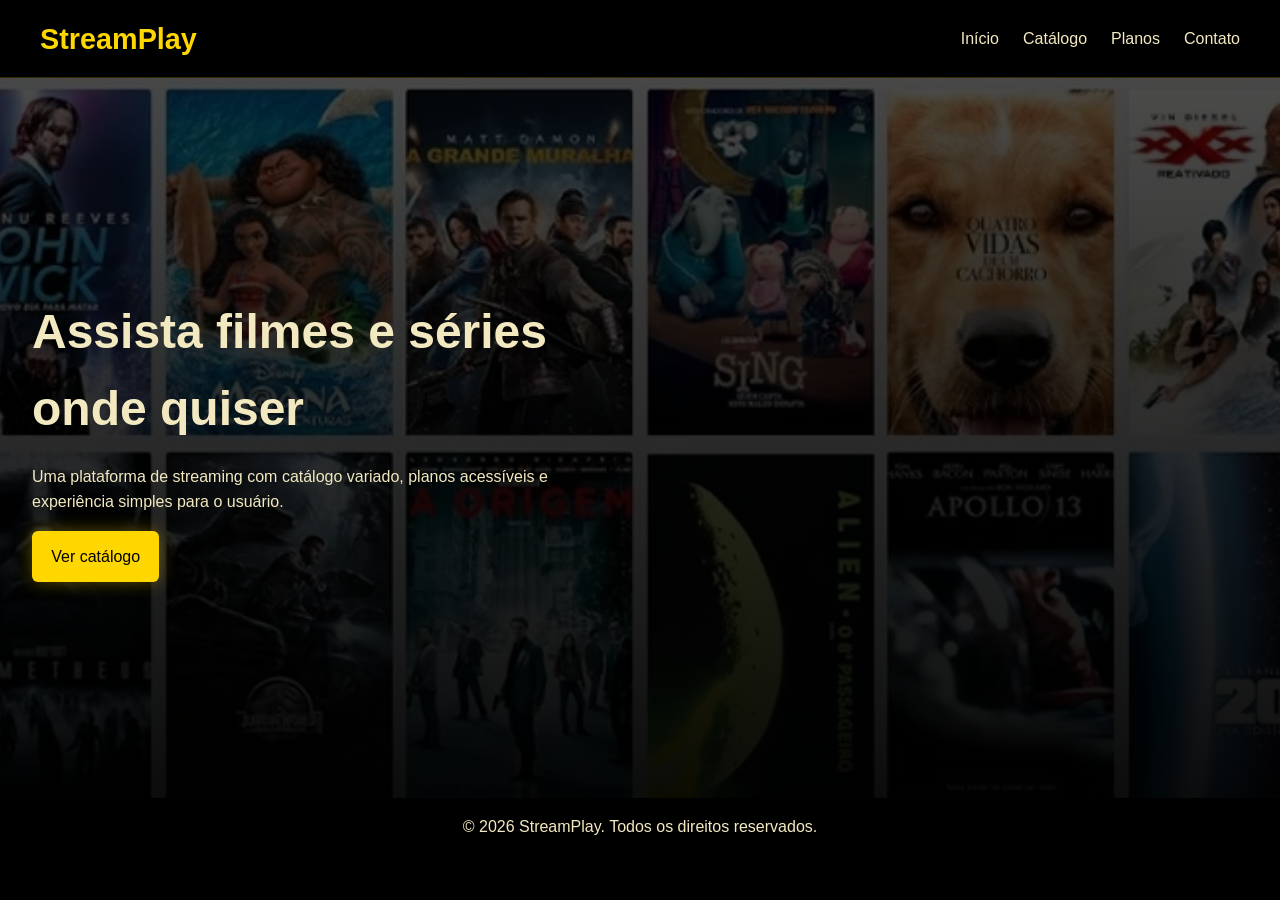
==== StreamPlay/index.html @ a2a436c3 "Criação do projeto" ====
<!DOCTYPE html>
<html lang="pt-BR">

<head>
    <meta charset="UTF-8">
    <meta name="description" content="StreamPlay - Plataforma de streaming de filmes e séries">
    <meta name="viewport" content="width=device-width, initial-scale=1.0">
    <title>StreamPlay</title>
    <link rel="stylesheet" href="css/style.css">
    <link rel="icon" type="image/svg+xml" href="img/logo.svg">
</head>

<body>

    <header class="header">
        <nav class="navbar">
            <h1 class="logo"><a href="index.html">StreamPlay</a></h1>

            <ul class="menu">
                <li><a href="index.html">Início</a></li>
                <li><a href="catalogo.html">Catálogo</a></li>
                <li><a href="planos.html">Planos</a></li>
                <li><a href="contato.html">Contato</a></li>
            </ul>
        </nav>
    </header>

    <main>
        <section id="inicio" class="hero">
            <article class="hero-conteudo">
                <h2>Assista filmes e séries onde quiser</h2>
                <p>Uma plataforma de streaming com catálogo variado, planos acessíveis e experiência simples para o
                    usuário.</p>
                <a href="catalogo.html" class="btn">Ver catálogo</a>
            </article>
        </section>
    </main>

    <footer class="footer">
        <p>&copy; 2026 StreamPlay. Todos os direitos reservados.</p>
    </footer>

    

    <script src="js/script.js"></script>
</body>

</html>
---- StreamPlay/css/style.css ----
* {
    margin: 0;
    padding: 0;
    box-sizing: border-box;
}

body {
    background: #000;
    color: #f3e9c1;
    font-family: Arial, sans-serif;
    line-height: 1.6;
}

.header {
    background-color: #000;
    box-shadow: inset 0 -1px 0 0 rgba(255, 215, 0, 0.2);
    padding: 1rem;
    position: sticky;
    top: 0;
    z-index: 10;
}

.navbar {
    max-width: 1200px;
    margin: auto;
    display: flex;
    justify-content: space-between;
    align-items: center;
}

.logo {
    color: #ffd700;
    font-size: 1.8rem;
}

.logo a {
    color: inherit;
    text-decoration: none;
}

.menu {
    display: flex;
    gap: 1.5rem;
    list-style: none;
}

.menu a {
    color: #f3e9c1;
    text-decoration: none;
    transition: color 0.3s ease;
}

.menu a:hover {
    color: #ffd700;
}

.hero {
    min-height: 80vh;
    background: linear-gradient(
        rgba(0, 0, 0, 0.7),
        rgba(0, 0, 0, 0.95)
    ),
    url("../img/hero.jpg");

    background-size: cover;
    background-position: center;
    background-repeat: no-repeat;
    display: flex;
    align-items: center;
    padding: 2rem;
}

.hero-conteudo {
    max-width: 600px;
}

.hero h2 {
    font-size: 3rem;
    margin-bottom: 1rem;
}

.btn,
.filtro,
.btn-detalhes,
.btn-favorito {
    border: none;
    border-radius: 6px;
    cursor: pointer;
    transition: transform 0.3s ease, background-color 0.3s ease, box-shadow 0.3s ease;
}

.btn {
    display: inline-block;
    background-color: #ffd700;
    color: #000;
    padding: 0.8rem 1.2rem;
    text-decoration: none;
    margin-top: 1rem;
    box-shadow: 0 0 18px rgba(255, 215, 0, 0.35);
}

.btn:hover,
.btn-detalhes:hover,
.btn-favorito:hover,
.filtro:hover {
    transform: scale(1.05);
}

.catalogo,
.planos,
.contato {
    max-width: 1200px;
    margin: auto;
    padding: 3rem 1rem;
}

.catalogo h2,
.planos h2,
.contato h2 {
    margin-bottom: 1.5rem;
}

#campoBusca {
    width: 100%;
    padding: 0.9rem;
    margin-bottom: 1.5rem;
    border-radius: 6px;
    border: none;
    font-size: 1rem;
}

.filtros {
    display: flex;
    gap: 1rem;
    flex-wrap: wrap;
    margin-bottom: 2rem;
}

.filtro {
    background-color: #111;
    color: #f3e9c1;
    padding: 0.7rem 1rem;
    box-shadow: inset 0 0 0 1px rgba(255, 215, 0, 0.15);
}

.filtro.ativo {
    background-color: #ffd700;
    color: #000;
}

.grid-filmes {
    display: grid;
    grid-template-columns: repeat(4, 1fr);
    gap: 1.5rem;
}

.card-filme {
    background-color: #080808;
    border-radius: 10px;
    padding: 1rem;
    transition: transform 0.3s ease, box-shadow 0.3s ease;
    border: 1px solid rgba(255, 215, 0, 0.18);
}

.card-filme:hover {
    transform: translateY(-6px);
    box-shadow: 0 18px 40px rgba(255, 215, 0, 0.18);
}

.card-filme img {
    width: 100%;
    height: 260px;
    object-fit: cover;
    border-radius: 8px;
    margin-bottom: 1rem;
}

.btn-detalhes,
.btn-favorito {
    width: 100%;
    padding: 0.7rem;
    margin-top: 0.5rem;
}

.btn-detalhes {
    background-color: #ffd700;
    color: #000;
}

.btn-favorito {
    background-color: #333;
    color: #f3e9c1;
}

.btn-favorito.favoritado {
    background-color: #ffdc73;
    color: #000;
}

.grid-planos {
    display: grid;
    grid-template-columns: repeat(3, 1fr);
    gap: 1.5rem;
}

.plano {
    background-color: #080808;
    padding: 2rem;
    border-radius: 10px;
    text-align: center;
    transition: transform 0.3s ease, box-shadow 0.3s ease;
    border: 1px solid rgba(255, 215, 0, 0.18);
}

.plano:hover {
    transform: scale(1.03);
    box-shadow: 0 0 24px rgba(255, 215, 0, 0.18);
}

.destaque {
    border: 2px solid #ffd700;
    background: linear-gradient(180deg, rgba(30,30,30,0.95), rgba(10,10,10,0.95));
}

.qrcode-conteudo {
    max-width: 900px;
    margin: auto;
    padding: 3rem 1rem;
}

.qrcode-card {
    background-color: #080808;
    border: 1px solid rgba(255, 215, 0, 0.18);
    border-radius: 12px;
    padding: 2rem;
    display: grid;
    grid-template-columns: 320px 1fr;
    gap: 1.5rem;
    align-items: center;
}

.qrcode-card img {
    width: 100%;
    border-radius: 12px;
    border: 1px solid rgba(255, 215, 0, 0.18);
}

.qrcode-info {
    display: flex;
    flex-direction: column;
    gap: 1rem;
}

.qrcode-info h2,
.qrcode-info p {
    margin-bottom: 0.75rem;
}

.qrcode-chave {
    background-color: #0d0d0d;
    padding: 1rem;
    border-radius: 8px;
    border: 1px solid rgba(255, 215, 0, 0.12);
    font-family: monospace;
    word-break: break-all;
}

.qrcode-voltar {
    display: inline-block;
    margin-top: 1rem;
    color: #ffd700;
    text-decoration: none;
}

@media (max-width: 900px) {
    .qrcode-card {
        grid-template-columns: 1fr;
    }
}

form {
    background-color: #0d0d0d;
    padding: 2rem;
    border-radius: 10px;
    border: 1px solid rgba(255, 215, 0, 0.14);
}

.campo {
    margin-bottom: 1rem;
}

.campo label {
    display: block;
    margin-bottom: 0.4rem;
}

.campo input {
    width: 100%;
    padding: 0.8rem;
    border: none;
    border-radius: 6px;
}

#mensagemSucesso {
    margin-top: 1rem;
    color: #00ff88;
    font-weight: bold;
}

.footer {
    background-color: #000;
    text-align: center;
    padding: 1rem;
}

.modal {
    display: none;
    position: fixed;
    inset: 0;
    background-color: rgba(0, 0, 0, 0.8);
    justify-content: center;
    align-items: center;
    padding: 1rem;
}

.modal-conteudo {
    background-color: #0f0f0f;
    padding: 2rem;
    border-radius: 10px;
    max-width: 500px;
    width: 100%;
    position: relative;
    border: 1px solid rgba(255, 215, 0, 0.18);
}

.secundario {
    color: #ffd700;
    background-color: rgba(255, 215, 0, 0.08);
    border: 1px solid rgba(255, 215, 0, 0.2);
}

.fechar {
    position: absolute;
    right: 15px;
    top: 10px;
    background: none;
    color: white;
    border: none;
    font-size: 2rem;
    cursor: pointer;
}

@media (max-width: 900px) {
    .grid-filmes {
        grid-template-columns: repeat(2, 1fr);
    }

    .grid-planos {
        grid-template-columns: 1fr;
    }
}

@media (max-width: 600px) {
    .navbar {
        flex-direction: column;
        gap: 1rem;
    }

    .menu {
        flex-direction: column;
        text-align: center;
    }

    .grid-filmes {
        grid-template-columns: 1fr;
    }

    .hero h2 {
        font-size: 2rem;
    }
}
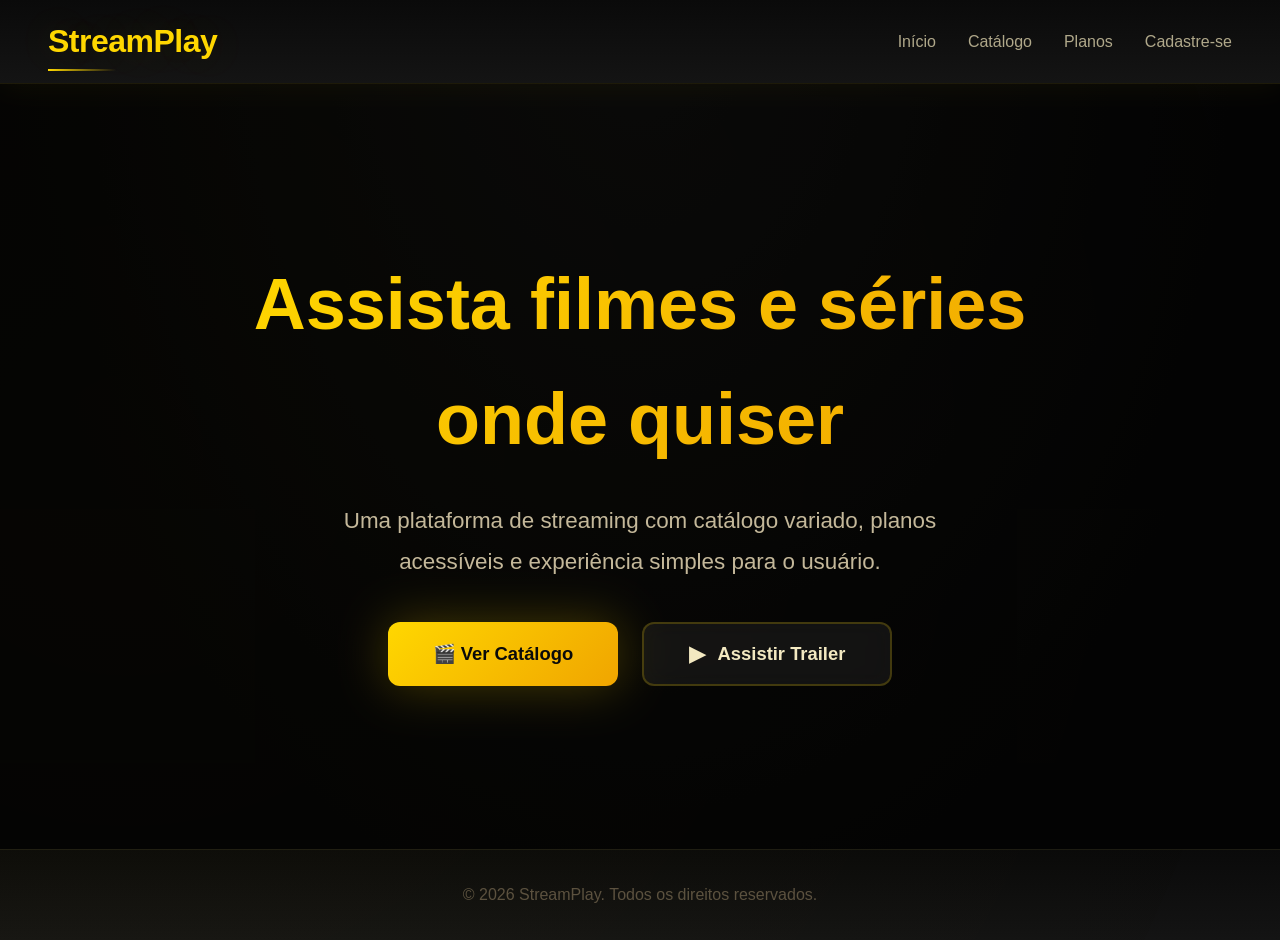
==== commit 8578be42: "ajustes" ====
--- a/StreamPlay/index.html
+++ b/StreamPlay/index.html
@@ -20,28 +20,51 @@
                 <li><a href="index.html">Início</a></li>
                 <li><a href="catalogo.html">Catálogo</a></li>
                 <li><a href="planos.html">Planos</a></li>
-                <li><a href="contato.html">Contato</a></li>
+                <li><a href="contato.html">Cadastre-se</a></li>
             </ul>
         </nav>
     </header>
 
     <main>
-        <section id="inicio" class="hero">
-            <article class="hero-conteudo">
+        <!-- ===== HERO COM VÍDEO DE FUNDO ===== -->
+        <section class="hero-video">
+            <!-- Vídeo de fundo: House of the Dragon -->
+            <video autoplay muted loop playsinline id="bgVideo">
+                <source src="videos/House of the Dragon.mp4" type="video/mp4">
+            </video>
+            
+            <div class="hero-conteudo">
                 <h2>Assista filmes e séries onde quiser</h2>
-                <p>Uma plataforma de streaming com catálogo variado, planos acessíveis e experiência simples para o
-                    usuário.</p>
-                <a href="catalogo.html" class="btn">Ver catálogo</a>
-            </article>
+                <p>Uma plataforma de streaming com catálogo variado, planos acessíveis e experiência simples para o usuário.</p>
+                
+                <div class="hero-botoes">
+                    <a href="catalogo.html" class="btn-hero btn-hero-principal">
+                        🎬 Ver Catálogo
+                    </a>
+                    <button id="btnAbrirVideo" class="btn-hero btn-hero-secundario">
+                        <span class="icone">▶</span> Assistir Trailer
+                    </button>
+                </div>
+            </div>
         </section>
     </main>
+
+    <!-- ===== MODAL DE VÍDEO ===== -->
+    <div id="videoModal" class="modal">
+        <div class="modal-conteudo video-modal">
+            <button id="fecharVideo" class="fechar">&times;</button>
+            <!-- Vídeo do modal: House of the Dragon -->
+            <video controls id="videoPlayer" width="100%">
+                <source src="videos/House of the Dragon.mp4" type="video/mp4">
+                Seu navegador não suporta vídeo.
+            </video>
+        </div>
+    </div>
 
     <footer class="footer">
         <p>&copy; 2026 StreamPlay. Todos os direitos reservados.</p>
     </footer>
 
-    
-
     <script src="js/script.js"></script>
 </body>
 
--- a/StreamPlay/css/style.css
+++ b/StreamPlay/css/style.css
@@ -4,33 +4,74 @@
     box-sizing: border-box;
 }
 
+html, body {
+    width: 100%;
+    min-height: 100vh;
+    overflow-x: hidden;
+}
+
 body {
-    background: #000;
+    background: #0a0a0a;
     color: #f3e9c1;
-    font-family: Arial, sans-serif;
+    font-family: 'Segoe UI', Arial, sans-serif;
     line-height: 1.6;
-}
-
+    background: radial-gradient(ellipse at top, #1a1a1a 0%, #0a0a0a 70%);
+    min-height: 100vh;
+    display: flex;
+    flex-direction: column;
+}
+
+/* Efeito de brilho sutil no fundo */
+body::before {
+    content: '';
+    position: fixed;
+    top: -50%;
+    left: -50%;
+    width: 200%;
+    height: 200%;
+    background: radial-gradient(circle at 30% 50%, rgba(255, 215, 0, 0.03) 0%, transparent 60%);
+    pointer-events: none;
+    z-index: 0;
+}
+
+/* HEADER - FULL WIDTH */
 .header {
-    background-color: #000;
-    box-shadow: inset 0 -1px 0 0 rgba(255, 215, 0, 0.2);
-    padding: 1rem;
+    background: linear-gradient(180deg, #0a0a0a 0%, #141414 100%);
+    box-shadow: 0 2px 30px rgba(255, 215, 0, 0.05);
+    padding: 1rem 2rem;
     position: sticky;
     top: 0;
     z-index: 10;
+    border-bottom: 1px solid rgba(255, 215, 0, 0.08);
+    width: 100%;
 }
 
 .navbar {
-    max-width: 1200px;
-    margin: auto;
+    max-width: 1400px;
+    margin: 0 auto;
     display: flex;
     justify-content: space-between;
     align-items: center;
+    padding: 0 1rem;
 }
 
 .logo {
     color: #ffd700;
-    font-size: 1.8rem;
+    font-size: 2rem;
+    font-weight: 800;
+    letter-spacing: -0.5px;
+    text-shadow: 0 0 40px rgba(255, 215, 0, 0.15);
+    position: relative;
+}
+
+.logo::after {
+    content: '';
+    position: absolute;
+    bottom: -4px;
+    left: 0;
+    width: 40%;
+    height: 2px;
+    background: linear-gradient(90deg, #ffd700, transparent);
 }
 
 .logo a {
@@ -40,209 +81,595 @@
 
 .menu {
     display: flex;
-    gap: 1.5rem;
+    gap: 2rem;
     list-style: none;
 }
 
 .menu a {
-    color: #f3e9c1;
+    color: #b0a88a;
     text-decoration: none;
-    transition: color 0.3s ease;
+    transition: all 0.3s ease;
+    font-weight: 500;
+    position: relative;
+    padding: 0.5rem 0;
+}
+
+.menu a::after {
+    content: '';
+    position: absolute;
+    bottom: 0;
+    left: 0;
+    width: 0;
+    height: 2px;
+    background: linear-gradient(90deg, #ffd700, #f0a500);
+    transition: width 0.3s ease;
 }
 
 .menu a:hover {
     color: #ffd700;
 }
 
+.menu a:hover::after {
+    width: 100%;
+}
+
+/* ===== VÍDEO DE FUNDO NO HERO ===== */
+.hero-video {
+    position: relative;
+    min-height: 85vh;
+    overflow: hidden;
+    display: flex;
+    align-items: center;
+    justify-content: center;
+    padding: 4rem 2rem;
+    width: 100%;
+}
+
+#bgVideo {
+    position: absolute;
+    top: 50%;
+    left: 50%;
+    min-width: 100%;
+    min-height: 100%;
+    transform: translate(-50%, -50%);
+    object-fit: cover;
+    z-index: 0;
+}
+
+.hero-video .hero-conteudo {
+    position: relative;
+    z-index: 2;
+    max-width: 850px;
+    padding: 2rem;
+    text-align: center;
+}
+
+/* Overlay escuro sobre o vídeo */
+.hero-video::after {
+    content: '';
+    position: absolute;
+    inset: 0;
+    background: rgba(0, 0, 0, 0.65);
+    z-index: 1;
+}
+
+/* HERO - Versão sem vídeo (fallback) */
 .hero {
-    min-height: 80vh;
+    min-height: 85vh;
+    width: 100%;
     background: linear-gradient(
-        rgba(0, 0, 0, 0.7),
-        rgba(0, 0, 0, 0.95)
+        rgba(0, 0, 0, 0.6),
+        rgba(0, 0, 0, 0.9)
     ),
     url("../img/hero.jpg");
-
     background-size: cover;
     background-position: center;
     background-repeat: no-repeat;
     display: flex;
     align-items: center;
+    justify-content: center;
+    padding: 4rem 2rem;
+    position: relative;
+    overflow: hidden;
+    flex: 1;
+}
+
+.hero::before {
+    content: '';
+    position: absolute;
+    top: -50%;
+    right: -20%;
+    width: 60%;
+    height: 200%;
+    background: radial-gradient(ellipse, rgba(255, 215, 0, 0.05) 0%, transparent 70%);
+    pointer-events: none;
+}
+
+.hero-conteudo {
+    max-width: 850px;
+    position: relative;
+    z-index: 1;
     padding: 2rem;
-}
-
-.hero-conteudo {
-    max-width: 600px;
+    text-align: center;
 }
 
 .hero h2 {
-    font-size: 3rem;
-    margin-bottom: 1rem;
-}
-
+    font-size: 4.5rem;
+    margin-bottom: 1.5rem;
+    font-weight: 800;
+    background: linear-gradient(135deg, #ffd700 0%, #f0a500 50%, #ffd700 100%);
+    -webkit-background-clip: text;
+    -webkit-text-fill-color: transparent;
+    background-clip: text;
+    text-shadow: none;
+    animation: shimmer 3s ease-in-out infinite;
+    background-size: 200% 200%;
+}
+
+.hero-video .hero-conteudo h2 {
+    font-size: 4.5rem;
+    margin-bottom: 1.5rem;
+    font-weight: 800;
+    background: linear-gradient(135deg, #ffd700 0%, #f0a500 50%, #ffd700 100%);
+    -webkit-background-clip: text;
+    -webkit-text-fill-color: transparent;
+    background-clip: text;
+    text-shadow: none;
+    animation: shimmer 3s ease-in-out infinite;
+    background-size: 200% 200%;
+}
+
+@keyframes shimmer {
+    0%, 100% { background-position: 0% 50%; }
+    50% { background-position: 100% 50%; }
+}
+
+.hero p,
+.hero-video .hero-conteudo p {
+    font-size: 1.4rem;
+    color: #c4b89a;
+    margin-bottom: 2.5rem;
+    line-height: 1.8;
+    max-width: 650px;
+    margin-left: auto;
+    margin-right: auto;
+}
+
+/* ===== BOTÕES DO HERO - MAIORES E ALINHADOS ===== */
+.hero-botoes {
+    display: flex;
+    gap: 1.5rem;
+    justify-content: center;
+    align-items: stretch;
+    flex-wrap: wrap;
+    margin-top: 0.5rem;
+}
+
+.btn-hero {
+    display: inline-flex;
+    align-items: center;
+    justify-content: center;
+    min-width: 220px;
+    padding: 1.1rem 2.8rem;
+    border-radius: 12px;
+    font-weight: 700;
+    font-size: 1.15rem;
+    text-decoration: none;
+    cursor: pointer;
+    transition: all 0.3s cubic-bezier(0.4, 0, 0.2, 1);
+    border: none;
+    gap: 0.8rem;
+    text-align: center;
+    line-height: 1.2;
+}
+
+.btn-hero-principal {
+    background: linear-gradient(135deg, #ffd700, #f0a500);
+    color: #0a0a0a;
+    box-shadow: 0 0 50px rgba(255, 215, 0, 0.25);
+}
+
+.btn-hero-principal:hover {
+    transform: translateY(-3px) scale(1.03);
+    box-shadow: 0 0 70px rgba(255, 215, 0, 0.35);
+}
+
+.btn-hero-secundario {
+    background: rgba(255, 255, 255, 0.06);
+    color: #f3e9c1;
+    border: 2px solid rgba(255, 215, 0, 0.2);
+    backdrop-filter: blur(10px);
+}
+
+.btn-hero-secundario:hover {
+    background: rgba(255, 215, 0, 0.1);
+    border-color: rgba(255, 215, 0, 0.4);
+    transform: translateY(-3px) scale(1.02);
+}
+
+.btn-hero-secundario .icone {
+    font-size: 1.3rem;
+}
+
+/* SEÇÕES - FULL WIDTH */
+.catalogo,
+.planos,
+.contato {
+    width: 100%;
+    max-width: 1400px;
+    margin: 0 auto;
+    padding: 3rem 2rem;
+    flex: 1;
+}
+
+.catalogo h2,
+.planos h2,
+.contato h2 {
+    margin-bottom: 2rem;
+    font-size: 2.8rem;
+    font-weight: 800;
+    background: linear-gradient(135deg, #ffd700, #f0a500);
+    -webkit-background-clip: text;
+    -webkit-text-fill-color: transparent;
+    background-clip: text;
+    position: relative;
+    display: inline-block;
+}
+
+.catalogo h2::after,
+.planos h2::after,
+.contato h2::after {
+    content: '';
+    position: absolute;
+    bottom: -8px;
+    left: 0;
+    width: 60%;
+    height: 3px;
+    background: linear-gradient(90deg, #ffd700, transparent);
+}
+
+/* BOTÕES */
 .btn,
 .filtro,
 .btn-detalhes,
-.btn-favorito {
+.btn-favorito,
+.btn-trailer {
     border: none;
-    border-radius: 6px;
+    border-radius: 8px;
     cursor: pointer;
-    transition: transform 0.3s ease, background-color 0.3s ease, box-shadow 0.3s ease;
+    transition: all 0.3s cubic-bezier(0.4, 0, 0.2, 1);
 }
 
 .btn {
     display: inline-block;
-    background-color: #ffd700;
-    color: #000;
-    padding: 0.8rem 1.2rem;
+    background: linear-gradient(135deg, #ffd700, #f0a500);
+    color: #0a0a0a;
+    padding: 0.9rem 2rem;
     text-decoration: none;
-    margin-top: 1rem;
-    box-shadow: 0 0 18px rgba(255, 215, 0, 0.35);
-}
-
-.btn:hover,
-.btn-detalhes:hover,
-.btn-favorito:hover,
-.filtro:hover {
-    transform: scale(1.05);
-}
-
-.catalogo,
-.planos,
-.contato {
-    max-width: 1200px;
-    margin: auto;
-    padding: 3rem 1rem;
-}
-
-.catalogo h2,
-.planos h2,
-.contato h2 {
-    margin-bottom: 1.5rem;
-}
-
+    font-weight: 700;
+    box-shadow: 0 0 40px rgba(255, 215, 0, 0.2);
+    position: relative;
+    overflow: hidden;
+}
+
+.btn::before {
+    content: '';
+    position: absolute;
+    top: 0;
+    left: -100%;
+    width: 100%;
+    height: 100%;
+    background: linear-gradient(90deg, transparent, rgba(255, 255, 255, 0.2), transparent);
+    transition: left 0.5s ease;
+}
+
+.btn:hover::before {
+    left: 100%;
+}
+
+.btn:hover {
+    transform: translateY(-2px) scale(1.02);
+    box-shadow: 0 0 60px rgba(255, 215, 0, 0.3);
+}
+
+/* BUSCA */
 #campoBusca {
     width: 100%;
-    padding: 0.9rem;
-    margin-bottom: 1.5rem;
-    border-radius: 6px;
-    border: none;
+    padding: 1rem 1.2rem;
+    margin-bottom: 2rem;
+    border-radius: 12px;
+    border: 1px solid rgba(255, 215, 0, 0.15);
     font-size: 1rem;
-}
-
+    background: rgba(20, 20, 20, 0.8);
+    color: #f3e9c1;
+    transition: all 0.3s ease;
+    backdrop-filter: blur(10px);
+}
+
+#campoBusca:focus {
+    outline: none;
+    border-color: #ffd700;
+    box-shadow: 0 0 30px rgba(255, 215, 0, 0.08);
+    background: rgba(30, 30, 30, 0.9);
+}
+
+#campoBusca::placeholder {
+    color: #6a604a;
+}
+
+/* FILTROS */
 .filtros {
     display: flex;
     gap: 1rem;
     flex-wrap: wrap;
-    margin-bottom: 2rem;
+    margin-bottom: 2.5rem;
 }
 
 .filtro {
-    background-color: #111;
-    color: #f3e9c1;
-    padding: 0.7rem 1rem;
-    box-shadow: inset 0 0 0 1px rgba(255, 215, 0, 0.15);
+    background: rgba(20, 20, 20, 0.8);
+    color: #b0a88a;
+    padding: 0.7rem 1.5rem;
+    border: 1px solid rgba(255, 215, 0, 0.08);
+    border-radius: 20px;
+    font-weight: 500;
+    backdrop-filter: blur(10px);
+}
+
+.filtro:hover {
+    border-color: rgba(255, 215, 0, 0.3);
+    color: #ffd700;
 }
 
 .filtro.ativo {
-    background-color: #ffd700;
-    color: #000;
-}
-
+    background: linear-gradient(135deg, #ffd700, #f0a500);
+    color: #0a0a0a;
+    border-color: #ffd700;
+    box-shadow: 0 0 30px rgba(255, 215, 0, 0.15);
+}
+
+/* GRID FILMES */
 .grid-filmes {
     display: grid;
     grid-template-columns: repeat(4, 1fr);
-    gap: 1.5rem;
+    gap: 2rem;
 }
 
 .card-filme {
-    background-color: #080808;
-    border-radius: 10px;
-    padding: 1rem;
-    transition: transform 0.3s ease, box-shadow 0.3s ease;
-    border: 1px solid rgba(255, 215, 0, 0.18);
+    background: linear-gradient(145deg, #141414, #1a1a1a);
+    border-radius: 16px;
+    padding: 1.2rem;
+    transition: all 0.4s cubic-bezier(0.4, 0, 0.2, 1);
+    border: 1px solid rgba(255, 215, 0, 0.06);
+    position: relative;
+    overflow: hidden;
+    display: flex;
+    flex-direction: column;
+}
+
+.card-filme::before {
+    content: '';
+    position: absolute;
+    top: 0;
+    left: 0;
+    right: 0;
+    bottom: 0;
+    background: linear-gradient(135deg, rgba(255, 215, 0, 0.03), transparent);
+    pointer-events: none;
+    opacity: 0;
+    transition: opacity 0.4s ease;
+}
+
+.card-filme:hover::before {
+    opacity: 1;
 }
 
 .card-filme:hover {
-    transform: translateY(-6px);
-    box-shadow: 0 18px 40px rgba(255, 215, 0, 0.18);
-}
-
-.card-filme img {
-    width: 100%;
-    height: 260px;
+    transform: translateY(-8px);
+    box-shadow: 0 20px 60px rgba(255, 215, 0, 0.08);
+    border-color: rgba(255, 215, 0, 0.15);
+}
+
+/* ===== IMAGENS DOS FILMES EM 16:9 - SEM ÍCONE ===== */
+.card-filme .img-container {
+    position: relative;
+    width: 100%;
+    padding-bottom: 56.25%;
+    border-radius: 12px;
+    overflow: hidden;
+    margin-bottom: 1rem;
+    background: linear-gradient(135deg, #1a1a1a, #2a2a2a);
+    display: block;
+    flex-shrink: 0;
+}
+
+.card-filme .img-container img {
+    position: absolute;
+    top: 0;
+    left: 0;
+    width: 100%;
+    height: 100%;
     object-fit: cover;
+    transition: transform 0.4s ease;
+    display: block;
+}
+
+.card-filme:hover .img-container img {
+    transform: scale(1.05);
+}
+
+/* Fallback quando a imagem não carrega - SEM ÍCONE */
+.card-filme .img-fallback {
+    display: none;
+}
+
+/* ===== TÍTULO E CATEGORIA ===== */
+.card-filme h3 {
+    min-height: 55px;
+    font-size: 1.1rem;
+    color: #f3e9c1;
+    font-weight: 600;
+    margin-bottom: 0.2rem;
+    line-height: 1.3;
+}
+
+.card-filme .categoria-filme {
+    color: #ffd700;
+    font-weight: 500;
+    font-size: 0.9rem;
+    margin-bottom: 0.8rem;
+    min-height: 24px;
+}
+
+/* BOTÕES DOS CARDS */
+.btn-detalhes,
+.btn-favorito,
+.btn-trailer {
+    width: 100%;
+    padding: 0.7rem;
+    margin-top: 0.4rem;
     border-radius: 8px;
-    margin-bottom: 1rem;
-}
-
-.btn-detalhes,
+    font-weight: 600;
+    font-size: 0.85rem;
+}
+
+.btn-detalhes {
+    background: linear-gradient(135deg, #ffd700, #f0a500);
+    color: #0a0a0a;
+}
+
 .btn-favorito {
-    width: 100%;
-    padding: 0.7rem;
-    margin-top: 0.5rem;
-}
-
-.btn-detalhes {
-    background-color: #ffd700;
-    color: #000;
-}
-
-.btn-favorito {
-    background-color: #333;
-    color: #f3e9c1;
+    background: rgba(30, 30, 30, 0.8);
+    color: #b0a88a;
+    border: 1px solid rgba(255, 215, 0, 0.08);
+}
+
+.btn-favorito:hover {
+    border-color: rgba(255, 215, 0, 0.3);
+    color: #ffd700;
 }
 
 .btn-favorito.favoritado {
-    background-color: #ffdc73;
-    color: #000;
-}
-
+    background: linear-gradient(135deg, #ffd700, #f0a500);
+    color: #0a0a0a;
+    border-color: #ffd700;
+}
+
+.btn-trailer {
+    background: rgba(30, 30, 30, 0.8);
+    color: #b0a88a;
+    border: 1px solid rgba(255, 215, 0, 0.08);
+}
+
+.btn-trailer:hover {
+    background: linear-gradient(135deg, #ffd700, #f0a500);
+    color: #0a0a0a;
+    border-color: #ffd700;
+    box-shadow: 0 0 30px rgba(255, 215, 0, 0.15);
+}
+
+/* PLANOS */
 .grid-planos {
     display: grid;
     grid-template-columns: repeat(3, 1fr);
-    gap: 1.5rem;
+    gap: 2rem;
 }
 
 .plano {
-    background-color: #080808;
-    padding: 2rem;
-    border-radius: 10px;
+    background: linear-gradient(145deg, #141414, #1a1a1a);
+    padding: 2.5rem 2rem;
+    border-radius: 16px;
     text-align: center;
-    transition: transform 0.3s ease, box-shadow 0.3s ease;
-    border: 1px solid rgba(255, 215, 0, 0.18);
+    transition: all 0.4s cubic-bezier(0.4, 0, 0.2, 1);
+    border: 1px solid rgba(255, 215, 0, 0.06);
+    cursor: pointer;
+    position: relative;
+    overflow: hidden;
+}
+
+.plano::before {
+    content: '';
+    position: absolute;
+    top: 0;
+    left: 0;
+    right: 0;
+    height: 3px;
+    background: linear-gradient(90deg, transparent, #ffd700, transparent);
+    opacity: 0;
+    transition: opacity 0.4s ease;
+}
+
+.plano:hover::before {
+    opacity: 1;
 }
 
 .plano:hover {
-    transform: scale(1.03);
-    box-shadow: 0 0 24px rgba(255, 215, 0, 0.18);
+    transform: translateY(-4px);
+    box-shadow: 0 20px 60px rgba(255, 215, 0, 0.06);
+    border-color: rgba(255, 215, 0, 0.12);
 }
 
 .destaque {
-    border: 2px solid #ffd700;
-    background: linear-gradient(180deg, rgba(30,30,30,0.95), rgba(10,10,10,0.95));
-}
-
+    border: 2px solid rgba(255, 215, 0, 0.2);
+    background: linear-gradient(145deg, #1a1a1a, #222222);
+    box-shadow: 0 0 60px rgba(255, 215, 0, 0.05);
+}
+
+.destaque::after {
+    content: '⭐ DESTAQUE';
+    position: absolute;
+    top: 12px;
+    right: 12px;
+    background: linear-gradient(135deg, #ffd700, #f0a500);
+    color: #0a0a0a;
+    padding: 0.3rem 0.8rem;
+    border-radius: 20px;
+    font-size: 0.7rem;
+    font-weight: 700;
+}
+
+.plano h3 {
+    color: #ffd700;
+    font-size: 1.6rem;
+    font-weight: 700;
+    margin-bottom: 0.5rem;
+}
+
+.plano p {
+    color: #f3e9c1;
+    font-size: 2.2rem;
+    font-weight: 800;
+    margin: 1rem 0;
+}
+
+.plano span {
+    color: #8a806a;
+    display: block;
+    font-weight: 500;
+}
+
+/* QR CODE */
 .qrcode-conteudo {
     max-width: 900px;
-    margin: auto;
+    margin: 0 auto;
     padding: 3rem 1rem;
+    flex: 1;
 }
 
 .qrcode-card {
-    background-color: #080808;
-    border: 1px solid rgba(255, 215, 0, 0.18);
-    border-radius: 12px;
-    padding: 2rem;
+    background: linear-gradient(145deg, #141414, #1a1a1a);
+    border: 1px solid rgba(255, 215, 0, 0.06);
+    border-radius: 16px;
+    padding: 2.5rem;
     display: grid;
     grid-template-columns: 320px 1fr;
-    gap: 1.5rem;
+    gap: 2rem;
     align-items: center;
 }
 
 .qrcode-card img {
     width: 100%;
     border-radius: 12px;
-    border: 1px solid rgba(255, 215, 0, 0.18);
+    border: 1px solid rgba(255, 215, 0, 0.06);
 }
 
 .qrcode-info {
@@ -251,131 +678,498 @@
     gap: 1rem;
 }
 
-.qrcode-info h2,
+.qrcode-info h2 {
+    color: #ffd700;
+    font-size: 2rem;
+}
+
 .qrcode-info p {
-    margin-bottom: 0.75rem;
+    color: #c4b89a;
 }
 
 .qrcode-chave {
-    background-color: #0d0d0d;
-    padding: 1rem;
+    background: rgba(20, 20, 20, 0.8);
+    padding: 1rem 1.2rem;
     border-radius: 8px;
-    border: 1px solid rgba(255, 215, 0, 0.12);
+    border: 1px solid rgba(255, 215, 0, 0.06);
     font-family: monospace;
     word-break: break-all;
+    color: #8a806a;
 }
 
 .qrcode-voltar {
     display: inline-block;
-    margin-top: 1rem;
+    margin-top: 0.5rem;
     color: #ffd700;
     text-decoration: none;
-}
-
-@media (max-width: 900px) {
-    .qrcode-card {
-        grid-template-columns: 1fr;
-    }
-}
-
+    font-weight: 600;
+    transition: all 0.3s ease;
+}
+
+.qrcode-voltar:hover {
+    color: #f0a500;
+    transform: translateX(4px);
+}
+
+/* FORMULÁRIO DE CADASTRO */
 form {
-    background-color: #0d0d0d;
-    padding: 2rem;
-    border-radius: 10px;
-    border: 1px solid rgba(255, 215, 0, 0.14);
+    background: linear-gradient(145deg, #141414, #1a1a1a);
+    padding: 2.5rem;
+    border-radius: 16px;
+    border: 1px solid rgba(255, 215, 0, 0.06);
+    max-width: 600px;
+    margin: 0 auto;
 }
 
 .campo {
-    margin-bottom: 1rem;
+    margin-bottom: 1.5rem;
 }
 
 .campo label {
     display: block;
-    margin-bottom: 0.4rem;
+    margin-bottom: 0.5rem;
+    color: #b0a88a;
+    font-weight: 500;
 }
 
 .campo input {
     width: 100%;
-    padding: 0.8rem;
-    border: none;
-    border-radius: 6px;
+    padding: 0.9rem 1.2rem;
+    border: 1px solid rgba(255, 215, 0, 0.06);
+    border-radius: 8px;
+    background: rgba(20, 20, 20, 0.8);
+    color: #f3e9c1;
+    transition: all 0.3s ease;
+}
+
+.campo input:focus {
+    outline: none;
+    border-color: rgba(255, 215, 0, 0.3);
+    box-shadow: 0 0 20px rgba(255, 215, 0, 0.05);
+    background: rgba(30, 30, 30, 0.9);
+}
+
+.campo input::placeholder {
+    color: #5a5040;
 }
 
 #mensagemSucesso {
-    margin-top: 1rem;
-    color: #00ff88;
-    font-weight: bold;
-}
-
+    margin-top: 1.5rem;
+    color: #ffd700;
+    font-weight: 600;
+    text-align: center;
+    font-size: 1.1rem;
+}
+
+/* FOOTER */
 .footer {
-    background-color: #000;
+    background: linear-gradient(180deg, #0a0a0a, #141414);
     text-align: center;
-    padding: 1rem;
-}
-
+    padding: 2rem;
+    margin-top: auto;
+    border-top: 1px solid rgba(255, 215, 0, 0.04);
+    width: 100%;
+}
+
+.footer p {
+    color: #5a5040;
+    font-weight: 500;
+}
+
+/* ===== MODAIS COM FUNDO BONITO ===== */
 .modal {
     display: none;
     position: fixed;
     inset: 0;
-    background-color: rgba(0, 0, 0, 0.8);
+    background: rgba(0, 0, 0, 0.92);
     justify-content: center;
     align-items: center;
     padding: 1rem;
+    z-index: 1000;
+    backdrop-filter: blur(20px);
+    animation: modalFadeIn 0.4s ease;
+}
+
+@keyframes modalFadeIn {
+    from {
+        opacity: 0;
+        transform: scale(0.95);
+    }
+    to {
+        opacity: 1;
+        transform: scale(1);
+    }
+}
+
+/* Fundo com gradiente e partículas animadas */
+.modal::before {
+    content: '';
+    position: absolute;
+    inset: 0;
+    background: 
+        radial-gradient(ellipse at 20% 50%, rgba(255, 215, 0, 0.08) 0%, transparent 50%),
+        radial-gradient(ellipse at 80% 50%, rgba(255, 215, 0, 0.05) 0%, transparent 50%),
+        radial-gradient(ellipse at 50% 100%, rgba(255, 215, 0, 0.03) 0%, transparent 30%);
+    z-index: 0;
+    animation: modalGlow 6s ease-in-out infinite alternate;
+}
+
+@keyframes modalGlow {
+    0% {
+        opacity: 0.5;
+    }
+    100% {
+        opacity: 1;
+    }
+}
+
+/* Anéis dourados decorativos */
+.modal::after {
+    content: '';
+    position: absolute;
+    width: 600px;
+    height: 600px;
+    border: 1px solid rgba(255, 215, 0, 0.05);
+    border-radius: 50%;
+    top: 50%;
+    left: 50%;
+    transform: translate(-50%, -50%);
+    z-index: 0;
+    animation: modalRing 20s linear infinite;
+}
+
+@keyframes modalRing {
+    0% {
+        transform: translate(-50%, -50%) rotate(0deg) scale(1);
+    }
+    100% {
+        transform: translate(-50%, -50%) rotate(360deg) scale(1.2);
+    }
 }
 
 .modal-conteudo {
-    background-color: #0f0f0f;
-    padding: 2rem;
-    border-radius: 10px;
-    max-width: 500px;
-    width: 100%;
-    position: relative;
-    border: 1px solid rgba(255, 215, 0, 0.18);
-}
-
-.secundario {
+    background: linear-gradient(145deg, #141414, #1a1a1a);
+    padding: 2.5rem;
+    border-radius: 16px;
+    max-width: 550px;
+    width: 100%;
+    position: relative;
+    border: 1px solid rgba(255, 215, 0, 0.1);
+    box-shadow: 0 0 80px rgba(255, 215, 0, 0.05), inset 0 0 60px rgba(255, 215, 0, 0.02);
+    z-index: 1;
+}
+
+/* ===== MODAL DE DETALHES - ESTILO ESPECIAL ===== */
+.modal-conteudo .modal-categoria {
     color: #ffd700;
-    background-color: rgba(255, 215, 0, 0.08);
-    border: 1px solid rgba(255, 215, 0, 0.2);
+    font-size: 1rem;
+    font-weight: 500;
+    margin-bottom: 1.2rem;
+    padding-bottom: 0.8rem;
+    border-bottom: 1px solid rgba(255, 215, 0, 0.1);
+}
+
+.modal-conteudo .modal-descricao {
+    color: #c4b89a;
+    font-size: 1.05rem;
+    line-height: 1.8;
+    margin-bottom: 1.5rem;
+}
+
+.modal-conteudo .modal-assinatura {
+    color: #ffd700;
+    font-weight: 600;
+    text-align: center;
+    padding-top: 1rem;
+    border-top: 1px solid rgba(255, 215, 0, 0.08);
+    font-size: 0.95rem;
+}
+
+.modal-conteudo h2 {
+    color: #f3e9c1;
+    font-size: 1.8rem;
+    margin-bottom: 0.5rem;
 }
 
 .fechar {
     position: absolute;
-    right: 15px;
-    top: 10px;
+    right: 18px;
+    top: 14px;
     background: none;
-    color: white;
+    color: #8a806a;
     border: none;
     font-size: 2rem;
     cursor: pointer;
-}
-
-@media (max-width: 900px) {
+    transition: all 0.3s ease;
+    width: 40px;
+    height: 40px;
+    border-radius: 50%;
+    display: flex;
+    align-items: center;
+    justify-content: center;
+    z-index: 2;
+}
+
+.fechar:hover {
+    transform: rotate(90deg);
+    color: #ffd700;
+    background: rgba(255, 215, 0, 0.05);
+}
+
+/* ===== MODAL DE VÍDEO (TRAILER) - FUNDO ESPECIAL ===== */
+.video-modal {
+    max-width: 850px;
+    padding: 0 !important;
+    background: transparent !important;
+    border: none !important;
+    position: relative;
+    box-shadow: none !important;
+}
+
+.video-modal video {
+    border-radius: 16px;
+    background: #000;
+    width: 100%;
+    display: block;
+    box-shadow: 0 0 60px rgba(255, 215, 0, 0.1), 0 20px 80px rgba(0, 0, 0, 0.8);
+    border: 1px solid rgba(255, 215, 0, 0.15);
+}
+
+.video-modal .fechar {
+    position: absolute;
+    right: -50px;
+    top: -50px;
+    color: #fff;
+    background: rgba(0, 0, 0, 0.7);
+    border-radius: 50%;
+    width: 48px;
+    height: 48px;
+    font-size: 1.5rem;
+    border: 2px solid rgba(255, 215, 0, 0.3);
+    display: flex;
+    align-items: center;
+    justify-content: center;
+    backdrop-filter: blur(10px);
+    transition: all 0.3s ease;
+}
+
+.video-modal .fechar:hover {
+    transform: rotate(90deg);
+    background: rgba(255, 215, 0, 0.15);
+    border-color: #ffd700;
+    box-shadow: 0 0 30px rgba(255, 215, 0, 0.2);
+}
+
+/* Título do trailer dentro do modal */
+.video-modal::before {
+    content: '🎬 TRAILER';
+    position: absolute;
+    top: -50px;
+    left: 0;
+    color: rgba(255, 215, 0, 0.3);
+    font-size: 0.8rem;
+    font-weight: 700;
+    letter-spacing: 4px;
+    z-index: 1;
+}
+
+/* RESPONSIVO - FULLSCREEN */
+@media (max-width: 1200px) {
+    .grid-filmes {
+        grid-template-columns: repeat(3, 1fr);
+        gap: 1.5rem;
+    }
+}
+
+@media (max-width: 992px) {
     .grid-filmes {
         grid-template-columns: repeat(2, 1fr);
-    }
-
+        gap: 1.5rem;
+    }
+    
+    .grid-planos {
+        grid-template-columns: repeat(2, 1fr);
+    }
+    
+    .hero h2,
+    .hero-video .hero-conteudo h2 {
+        font-size: 3.5rem;
+    }
+    
+    .btn-hero {
+        min-width: 180px;
+        padding: 1rem 2rem;
+        font-size: 1rem;
+    }
+}
+
+@media (max-width: 768px) {
+    .header {
+        padding: 0.8rem 1rem;
+    }
+    
+    .navbar {
+        flex-direction: column;
+        gap: 0.8rem;
+    }
+
+    .menu {
+        gap: 1rem;
+        flex-wrap: wrap;
+        justify-content: center;
+    }
+
+    .grid-filmes {
+        grid-template-columns: repeat(2, 1fr);
+        gap: 1rem;
+        padding: 0 0.5rem;
+    }
+    
+    .card-filme {
+        padding: 0.8rem;
+    }
+    
     .grid-planos {
         grid-template-columns: 1fr;
     }
-}
-
-@media (max-width: 600px) {
-    .navbar {
+    
+    .hero h2,
+    .hero-video .hero-conteudo h2 {
+        font-size: 2.8rem;
+    }
+    
+    .hero p,
+    .hero-video .hero-conteudo p {
+        font-size: 1.1rem;
+    }
+    
+    .hero-botoes {
+        gap: 1rem;
         flex-direction: column;
-        gap: 1rem;
-    }
-
-    .menu {
-        flex-direction: column;
-        text-align: center;
-    }
-
+        align-items: center;
+    }
+    
+    .btn-hero {
+        min-width: 200px;
+        width: 100%;
+        max-width: 300px;
+        padding: 1rem 1.5rem;
+        font-size: 1rem;
+    }
+    
+    .catalogo h2,
+    .planos h2,
+    .contato h2 {
+        font-size: 2rem;
+    }
+    
+    .qrcode-card {
+        grid-template-columns: 1fr;
+        padding: 1.5rem;
+    }
+    
+    .card-filme h3 {
+        min-height: 50px;
+        font-size: 0.95rem;
+    }
+    
+    .card-filme .categoria-filme {
+        font-size: 0.8rem;
+        margin-bottom: 0.5rem;
+        min-height: 20px;
+    }
+    
+    .btn-detalhes,
+    .btn-favorito,
+    .btn-trailer {
+        padding: 0.6rem;
+        font-size: 0.8rem;
+    }
+    
+    form {
+        padding: 1.5rem;
+    }
+
+    .modal-conteudo {
+        padding: 1.5rem;
+        max-width: 100%;
+    }
+    
+    .modal-conteudo h2 {
+        font-size: 1.4rem;
+    }
+    
+    .modal-conteudo .modal-descricao {
+        font-size: 0.95rem;
+    }
+
+    .video-modal .fechar {
+        right: 10px;
+        top: 10px;
+        width: 40px;
+        height: 40px;
+        font-size: 1.2rem;
+    }
+
+    .video-modal::before {
+        display: none;
+    }
+}
+
+@media (max-width: 480px) {
+    .hero,
+    .hero-video {
+        min-height: 70vh;
+        padding: 2rem 1rem;
+    }
+    
+    .hero h2,
+    .hero-video .hero-conteudo h2 {
+        font-size: 2.2rem;
+    }
+    
+    .hero p,
+    .hero-video .hero-conteudo p {
+        font-size: 1rem;
+    }
+    
     .grid-filmes {
         grid-template-columns: 1fr;
-    }
-
-    .hero h2 {
-        font-size: 2rem;
+        gap: 1rem;
+        padding: 0;
+    }
+    
+    .card-filme {
+        padding: 0.8rem;
+    }
+    
+    .catalogo,
+    .planos,
+    .contato {
+        padding: 2rem 1rem;
+    }
+    
+    .filtros {
+        gap: 0.5rem;
+    }
+    
+    .filtro {
+        padding: 0.5rem 1rem;
+        font-size: 0.85rem;
+    }
+    
+    .modal-conteudo {
+        padding: 1.5rem;
+        max-width: 100%;
+    }
+
+    .video-modal {
+        max-width: 100%;
+    }
+    
+    .btn-hero {
+        min-width: 160px;
+        padding: 0.9rem 1.2rem;
+        font-size: 0.95rem;
     }
 }
